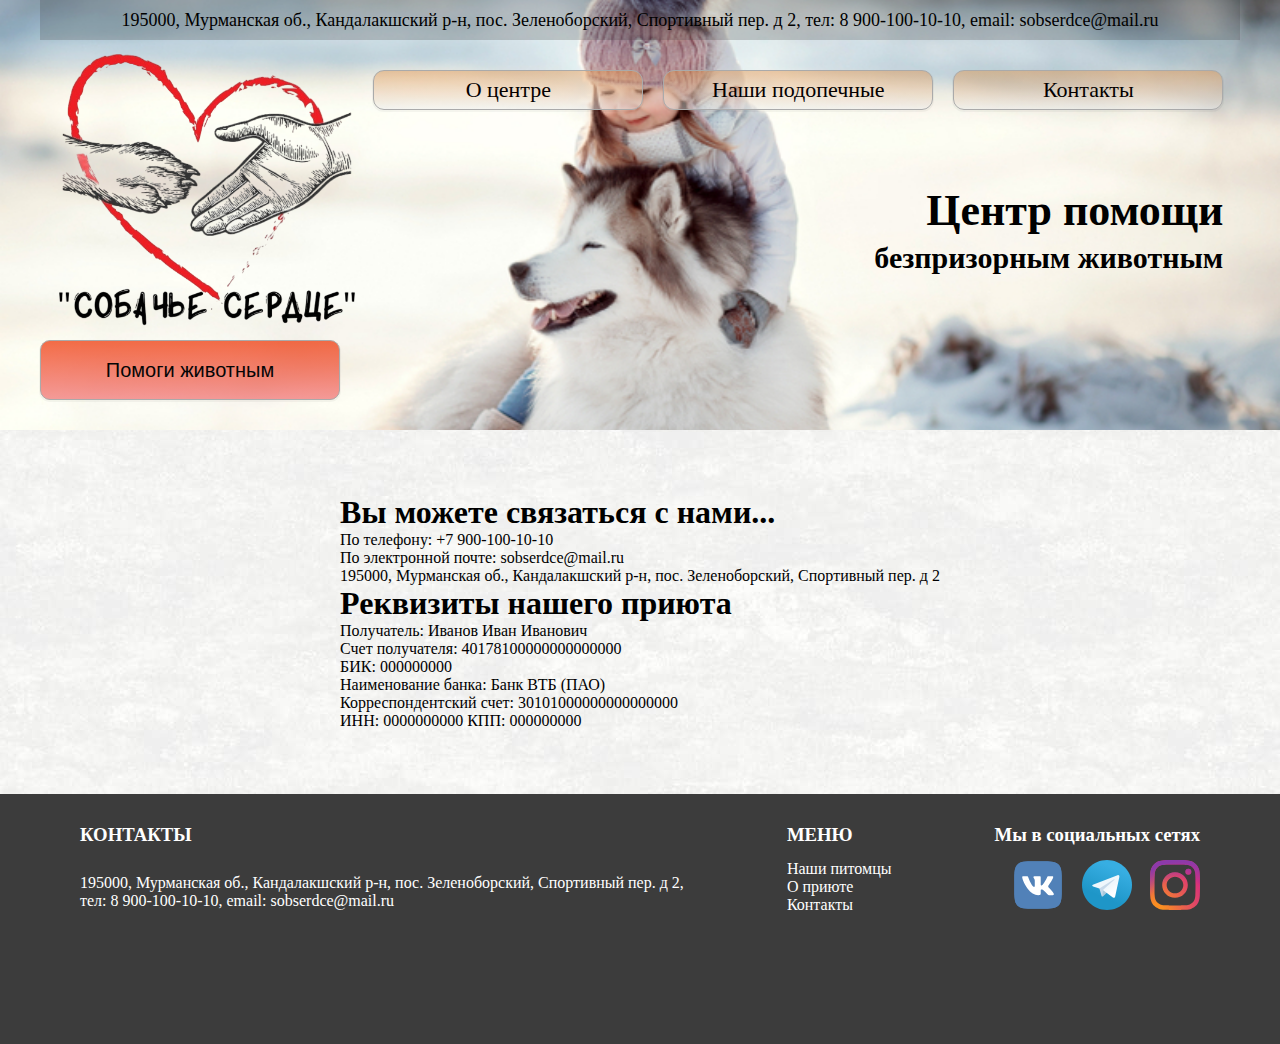
==== contacts.html @ cd63ba08 "10" ====
<!DOCTYPE html>
<html lang="en">
<head>
    <meta charset="UTF-8">
    <meta http-equiv="X-UA-Compatible" content="IE=edge">
    <meta name="viewport" content="width=device-width, initial-scale=1.0">
    <title>Главная</title>
    <link rel="preconnect" href="https://fonts.googleapis.com">
    <link rel="preconnect" href="https://fonts.gstatic.com" crossorigin>
    <link href="https://fonts.googleapis.com/css2?family=Montserrat:wght@400;500;600&display=swap" rel="stylesheet">
    <link rel="preconnect" href="https://fonts.googleapis.com">
    <link rel="preconnect" href="https://fonts.gstatic.com" crossorigin>
    <link href="https://fonts.googleapis.com/css2?family=Roboto&display=swap" rel="stylesheet">
    <link rel="stylesheet" href="style.css">
</head>
<body>
    <div class="top center">
        <div class="header">
            <div class="header__contacts">
                <p class="header-contacts-text" >195000, Мурманская об., Кандалакшский р-н, пос. Зеленоборский, Спортивный пер. д 2, тел: 8 900-100-10-10, email: sobserdce@mail.ru</p>
                
            </div>
            <div class="header__box">
                <a class="header__logo" href="index.html"><img class="header__img" src="img/pethome/logo-1-Photoroom.png-Photoroom.png" alt=""></a>
                <div class="header-menu-box">
                    <menu class="header__menu">
                        <div class="menu-link-box">
                            <a class="menu__link" href="index.html">О центре</a>
                        </div>
                        <div class="menu-link-box">
                            <a class="menu__link" href="info.html">Наши подопечные</a>
                        </div>
                        <div class="menu-link-box">
                            <a class="menu__link" href="contacts.html">Контакты</a>
                        </div>
                        <div class="menu-link-box">                   
                        </div>
                    </menu>
                     <div class="title">
                    <h1 class="title__name">Центр помощи </h1>
                     <h2>безпризорным животным</h2>
                </div>
                </div>         
            </div>
     
        </div        
        <div class="header__button-box">
            <a  class="header__button" href="contacts.html">Помоги животным</a>
        </div>
    </div>

<div class="top-contacts center">
    <div class="contacts-box">
        <div class="contacts-info">
            <h1>Вы можете связаться с нами...</h1>
            <p>По телефону: +7 900-100-10-10</p>
            <p>По электронной почте: sobserdce@mail.ru</p>
            <p>195000, Мурманская об., Кандалакшский р-н, пос. Зеленоборский, Спортивный пер. д 2</p>
            <h1>Реквизиты нашего приюта</h1>
            <div class="rekv">
                Получатель: Иванов Иван Иванович <br>
                Счет получателя: 40178100000000000000<br>
                БИК: 000000000<br>
                Наименование банка: Банк ВТБ (ПАО)<br>
                Корреспондентский счет: 30101000000000000000<br>
                ИНН: 0000000000 КПП: 000000000
            </div>

            
        </div>
       
        <!-- <div class="contacts-link"> 
            <div class="cart">
                <div class="cart__content">
                    <div class="cart__form cart-contacts">
                        <h3 class="form__heading"></h3>
                        <form class="form__box" action="#">
                            <input type="text" placeholder="Имя и Фамилия" class="form__item">
                            <input type="tel" placeholder="+ 7 904 000 80 80" class="form__item">
                            <input type="email" placeholder="user@email.com" class="form__item">
                            <input type="text" placeholder="Комментарий" class="form__item">
                            
                            <button class="cart__button cart__button_form button-contacts">Отправить</button>
                        </form>
                    </div>
                </div>
            </div> 
        </div> -->
    </div>
    
        
    
    


</div>    
<footer class="footer center">
    <div class="footer__content">
        <div class="footer__contact">
            <h3 class="footer__title">КОНТАКТЫ</h3>
            <div class="contact-text">
                <p class="footer-text">195000, Мурманская об., Кандалакшский р-н, пос. Зеленоборский, Спортивный пер. д 2, <br>
                     тел: 8 900-100-10-10, email: sobserdce@mail.ru</p>
            </div>
            

        </div>
        <div class="footer__menu">
            <h3 class="footer__title">МЕНЮ</h3>
            <a class="menu__link footer-link" href="index.html">Наши питомцы</a>
            <a class="menu__link footer-link" href="info.html">О приюте</a>
            <a class="menu__link footer-link" href="contacts.html">Контакты</a>
        </div>
        <div class="footer__social">
            <h3 class="footer__title">Мы в социальных сетях</h3>
            <div class="logo-social">
                <p></p>
                <a href=""> <img class="img-social" src="img/vk-1.svg" alt=""></a>
                <a href=""> <img class="img-social" src="img/telegram.svg" alt=""></a>
                <a href=""> <img class="img-social" src="img/instagram-2016-6.svg" alt=""></a>
            </div>
           

        </div>
    </div>
    
   </footer>
    
</body>
</html>
---- style.css ----
.top-info {
  padding-top: 50px;
}

.for {
  margin-top: 64px;
  margin-bottom: 64px;
}

.for .heading {
  margin: 64px 0 32px;
  line-height: 59px;
  height: 59px;
  border-radius: nullpx;
}

.for__content {
  display: grid;
  gap: 32px;
  grid-template-columns: repeat(12, 1fr);
}

.for__item {
  height: 415px;
  grid-column: span 6;
  display: flex;
  justify-content: center;
  align-items: center;
  transition: fill 11.4s;
}

.for__item:hover {
  transform: scale(1.03);
  transition: all 0.3s;
}

.for__item_1 {
  text-decoration: none;
  border-radius: 25px;
  font-size: 30px;
  color: rgb(255, 255, 255);
  background-position: center;
  background-image: url(img/info-content.png);
}

.for__item_2 {
  text-decoration: none;
  border-radius: 25px;
  font-size: 30px;
  color: rgb(255, 255, 255);
  background-position: center;
  background-image: url(img/info-content.png);
}

.for__item_3 {
  text-decoration: none;
  border-radius: 25px;
  font-size: 30px;
  color: rgb(255, 255, 255);
  background-position: center;
  background-image: url(img/info-content.png);
}

.for__item_4 {
  text-decoration: none;
  border-radius: 25px;
  font-size: 30px;
  color: rgb(255, 255, 255);
  background-position: center;
  background-image: url(img/info-content.png);
}

.for__item-name {
  font-size: 34px;
  line-height: 41px;
  align-items: center;
  text-align: center;
} 
* {
  margin: 0;
  padding: 0;
  box-sizing: border-box;
}

body {
  background-image: url(img/body-color.jpeg);
  background-color: rgb(255, 255, 255);
}

.center {
  padding-left: calc(50% - 600px);
  padding-right: calc(50% - 600px);
}

.top {
  width: 100%;
  height: 400px;
  background-image: url(img/pethome/top-img2.jpeg);
  background-repeat: no-repeat;
  background-position: center;
  background-size: cover;
  height: 430px;
}

.top .header {
  display: flex;
  flex-wrap: wrap;
  align-items: center;
  justify-content: space-between;
  width: 100%;
}

.top .header__contacts {
  background-color: rgba(53, 53, 53, 0.229);
  text-align: center;
  height: 40px;
  width: 100%;
  color: rgb(0, 0, 0);
  display: flex;
  flex-direction: row;
  justify-content: space-around;
  align-items: center;
}

.header-contacts-text {
  font-size: 18px;
}

.top .header__box {
  width: 100%;
  display: flex;
  justify-content: space-evenly;
  align-items: flex-start;
}

.top .header__logo {
  height: 300px;
  width: 300px;
}

.top .header__menu {
  width: 850px;
  height: 130px;
  display: grid;
  grid-template-columns: repeat(9, 1fr);
  gap: 20px;
  margin-top: 30px;
}

.menu-link-box {
  grid-column: span 3;
  display: flex;
  justify-content: center;
}

.top .header__img {
  width: 300px;
  height: 300px;
}

.top .header .menu__link {
  text-align: center;
  text-decoration: none;
  color: rgb(4, 0, 0);
  font-weight: 500;
  font-size: 22px;
  line-height: 22px;
  width: 100%;
  height: 40px;
  border: 1px solid #aaa;
  box-shadow: 0 1px 0 1px rgba(0, 0, 0, 0.04);
  border-radius: 0.5em;
  -moz-appearance: none;
  -webkit-appearance: none;
  appearance: none;
  background-color: rgba(255, 255, 255, 0.168627451);
  background-image: url("data:image/svg+xml"), linear-gradient(to bottom, rgba(220, 111, 9, 0.337254902) 0%, rgba(229, 229, 229, 0.3882352941) 100%);
  background-repeat: no-repeat, repeat;
  background-position: right 0.7em top 50%, 0 0;
  background-size: 0.65em auto, 100%;
  display: flex;
  align-items: center;
  justify-content: center;
}
.top .header .menu__link:hover {
  background: rgba(213, 213, 213, 0.361);
}

.menu__link:hover {
  background: rgb(107, 107, 107);
}

.top .header .header__button-box {
  display: flex;
  flex-direction: row;
  gap: 20px;
  width: 420px;
  padding-left: 40px;
  gap: 10px;
}

.header__button-box {
  display: flex;
  flex-direction: row;
  gap: 7px;
  padding-left: 18px;
}

.header__button {
  display: flex;
  justify-content: center;
  align-items: center;
  background-color: rgba(102, 102, 102, 0.665);
  width: 300px;
  height: 60px;
  text-align: center;
  color: rgb(5, 5, 5);
  text-decoration: none;
  border-radius: 10px;
  font-weight: 400;
  font-size: 20px;
  line-height: 22px;
  outline: none;
  border-style: inset;
  border-color: rgba(160, 160, 160, 0.642);
  font-family: sans-serif;
  border: 1px solid #aaa;
  box-shadow: 0 1px 0 1px rgba(0, 0, 0, 0.04);
  border-radius: 0.5em;
  -moz-appearance: none;
  -webkit-appearance: none;
  appearance: none;
  background-color: rgba(255, 0, 0, 0.5803921569);
  background-image: url("data:image/svg+xml"), linear-gradient(to bottom, rgba(220, 111, 9, 0.337254902) 0%, rgba(229, 229, 229, 0.3882352941) 100%);
  background-repeat: no-repeat, repeat;
  background-position: right 0.7em top 50%, 0 0;
  background-size: 0.65em auto, 100%;
}

.header__button:hover {
  background: rgba(59, 57, 57, 0.1);
}

.top .title {
  color: rgb(0, 0, 0);
  font-weight: 400;
  font-size: 20px;
  line-height: 22px;
  display: flex;
  flex-direction: column;
  gap: 25px;
  display: flex;
  align-items: flex-end;
}

.title__name {
  font-size: 44px;
}

.top-content {
  padding-top: 50px;
  width: 100%;
}

.top-content__title {
  margin-bottom: 20px;
  text-align: center;
}

.top-content .content {
  height: 255px;
  grid-column: span 6;
  display: flex;
  justify-content: flex-start;
  align-items: center;
  border: 0.5px solid rgba(2, 2, 2, 0.8);
  text-decoration: none;
  display: flex;
  justify-content: space-around;
  align-items: center;
  font-size: 24px;
  background-color: rgb(201, 201, 201);
  font-weight: 700;
  color: #444;
  background-image: url(img/pethome/Tuzik.jpeg);
}

.content::-ms-expand {
  display: none;
}

.content:hover {
  border-color: #888;
}

.content:focus {
  border-color: #aaa;
  box-shadow: 0 0 1px 3px rgba(59, 153, 252, 0.7);
  box-shadow: 0 0 0 3px -moz-mac-focusring;
  color: #222;
  outline: none;
}

.content option {
  font-weight: normal;
}

*[dir=rtl] .select-form, :root:lang(ar) .select-form, :root:lang(iw) .select-form {
  background-position: left 0.7em top 50%, 0 0;
  padding: 0.6em 0.8em 0.5em 1.4em;
}

.content:hover {
  transform: scale(1.03);
  transition: all 0.3s;
}

.top-content .content__logo {
  width: 150px;
  height: 155px;
  display: contents;
}

.top-content .content .content-img {
  width: 120px;
  height: 125px;
}

.top-content .content__item {
  width: 100%;
  text-align: center;
  height: 155px;
  display: grid;
}

.top-content .content .content-link {
  text-decoration: none;
}

.top-informations .info {
  margin-bottom: 130px;
}

.top-informations .info__title {
  display: flex;
  justify-content: space-between;
  margin-bottom: 20px;
}

.top-informations .info__content {
  display: flex;
  justify-content: space-between;
}

.top-informations .info__content .info-logo-text {
  display: flex;
}

.top-informations .info__content .info-logo {
  height: 30px;
  width: 30px;
}

.top-informations .info__content .info-body {
  width: 415px;
  align-items: center;
  display: flex;
  flex-wrap: wrap;
  background-color: white;
}

.top-informations .info__content .info-logo-img {
  height: 30px;
  width: 30px;
}

.top-informations .info__content .img-info {
  width: 508px;
  height: 250px;
}

.license-title {
  margin-bottom: 50px;
  margin-top: 40px;
  text-align: center;
}

.license-img-box {
  border: 1px solid #aaa;
  padding-top: 60px;
  margin-bottom: 60px;
}

.top-informations .license__img {
  width: 390px;
  height: 220px;
  padding-left: 40px;
  margin-bottom: 130px;
}

.license__img:hover {
  transform: scale(1.5);
  transition: all 0.3s;
}

.courses-box-main {
  display: flex;
  flex-direction: column;
  gap: 10px;
}

.courses-box {
  display: grid;
  grid-template-columns: repeat(12, 1fr);
  border: 1px solid #aaa;
  height: 600px;
  margin-left: 40px;
  margin-right: 40px;
  border: 1px solid #aaa;
}

.courses-item {
  grid-column: span 3;
  display: flex;
  justify-content: center;
  align-items: center;
  flex-direction: column;
  justify-content: space-around;
  border: 1px solid #aaa;
  font-size: 25px;
}

.courses-item-big {
  grid-column: span 4;
  display: flex;
  justify-content: center;
  align-items: center;
}

.courses-item-small {
  grid-column: span 2;
  display: flex;
  justify-content: center;
  align-items: center;
}

.courses-item-text {
  text-align: center;
}

.courses-item-button {
  width: 100%;
  height: 100%;
  background-color: rgb(249, 201, 146);
  text-decoration: none;
  text-align: center;
  color: black;
  font-weight: 400;
  font-size: 18px;
  line-height: 22px;
  outline: none;
  border-style: inset;
  border-color: rgba(160, 160, 160, 0.642);
  font-family: sans-serif;
  display: flex;
  align-items: center;
  justify-content: space-around;
}

.courses-item-button:hover {
  background: rgb(255, 218, 206);
}

.courses-item-button:active {
  background: rgb(249, 201, 146);
  color: white;
}

.header__button:active {
  background: red;
  color: white;
}

.top-informations .popular {
  padding-left: 40px;
  padding-right: 40px;
}

.top-informations .popular__info {
  display: flex;
  align-items: center;
  justify-content: space-between;
  margin-bottom: 20px;
}

.top-informations .popular .product-info {
  display: flex;
  justify-content: space-between;
  margin-bottom: 20px;
}

.top-informations .popular .product-text-info {
  display: grid;
  border-right: 0.5px solid rgba(2, 2, 2, 0.8);
}

.product-text-center {
  border-top: 0.5px solid rgba(2, 2, 2, 0.8);
  border-bottom: 0.5px solid rgba(2, 2, 2, 0.8);
}

.top-informations .popular .product-price {
  display: flex;
  gap: 40px;
  width: 400px;
}

.top-informations .popular .product-box {
  display: flex;
  justify-content: space-between;
  height: 300px;
  border: 0.5px solid rgba(2, 2, 2, 0.8);
}

.top-informations .popular .product-form-price {
  width: 400px;
  display: grid;
  grid-template-columns: repeat(8, 1fr);
}

.top-informations .popular .popular-item {
  grid-column: span 3;
  text-align: center;
}

.top-informations .popular .popular-item-price {
  grid-column: span 3;
  text-align: center;
}

.top-informations .popular .popular-button-box {
  grid-column: span 2;
}

.top-informations .popular .popular-button {
  width: 100%;
  background-color: rgb(114, 179, 219);
  border-radius: 4px;
}

.button-services {
  width: 174px;
}

.footer {
  padding-top: 30px;
  width: 100%;
  height: 250px;
  background-color: rgb(60, 60, 60);
}

.footer__title {
  color: white;
  margin-bottom: 14px;
}

.footer__content {
  display: flex;
  justify-content: space-between;
  align-items: baseline;
  padding-left: 40px;
  padding-right: 40px;
}

.footer__menu {
  display: flex;
  flex-direction: column;
  height: 94px;
}

.footer__menu .footer-link {
  color: white;
  text-decoration: none;
}

.footer__contact {
  display: flex;
  flex-direction: column;
  height: 94px;
  gap: 14px;
}

.footer .footer-text {
  color: white;
}

.logo-social {
  display: flex;
  justify-content: space-between;
}
.logo-social .img-social {
  width: 50px;
  height: 50px;
}

.box-list-main {
  background-color: rgb(201, 201, 201);
  font-weight: 700;
  color: #444;
  line-height: 1.3;
  padding: 0.6em 1.4em 0.5em 0.8em;
  width: 100%;
  max-width: 100%;
  box-sizing: border-box;
  margin: 0;
  border: 1px solid #aaa;
  box-shadow: 0 1px 0 1px rgba(0, 0, 0, 0.04);
  border-radius: 0.5em;
  -moz-appearance: none;
  -webkit-appearance: none;
  appearance: none;
  background-color: #fff;
  background-image: url("data:image/svg+xml"), linear-gradient(to bottom, #ffffff 0%, #e5e5e5 100%);
  background-repeat: no-repeat, repeat;
  background-position: right 0.7em top 50%, 0 0;
  background-size: 0.65em auto, 100%;
  display: flex;
  justify-content: space-evenly;
  align-items: center;
  border: 0.5px solid rgba(2, 2, 2, 0.8);
  width: 100%;
  background-color: white;
}

.top-galary {
  width: 100%;
  height: 200px;
}

.top-service {
  margin-bottom: 64px;
}

.service-title {
  margin-top: 64px;
}

.box-service-list {
  margin-top: 80px;
}

.list-service {
  display: flex;
  justify-content: center;
  flex-wrap: wrap;
  gap: 30px;
  margin-top: 60px;
}

.service-list-text {
  border-right: 0.5px solid rgba(2, 2, 2, 0.8);
  height: 100%;
  width: 100%;
  display: flex;
  justify-content: center;
  align-items: center;
}

.service-text {
  font-size: 22px;
  text-align: center;
  color: rgb(0, 0, 0);
}

.box-service-list {
  background-color: rgb(201, 201, 201);
  font-weight: 700;
  color: #444;
  line-height: 1.3;
  padding: 0.6em 1.4em 0.5em 0.8em;
  width: 100%;
  max-width: 100%;
  box-sizing: border-box;
  margin: 0;
  border: 1px solid #aaa;
  box-shadow: 0 1px 0 1px rgba(0, 0, 0, 0.04);
  border-radius: 0.5em;
  -moz-appearance: none;
  -webkit-appearance: none;
  appearance: none;
  background-color: #fff;
  background-image: url("data:image/svg+xml"), linear-gradient(to bottom, #ffffff 0%, #e5e5e5 100%);
  background-repeat: no-repeat, repeat;
  background-position: right 0.7em top 50%, 0 0;
  background-size: 0.65em auto, 100%;
  display: flex;
  justify-content: space-evenly;
  align-items: center;
  border: 0.5px solid rgba(2, 2, 2, 0.8);
  width: 100%;
  background-color: white;
}

.service-price-box {
  text-align: center;
}

.service-price {
  font-size: 26px;
  color: rgb(249, 143, 51);
}

.service-list-info {
  gap: 10px;
  display: flex;
  /* gap: 20px; */
  flex-direction: column;
  align-items: center;
  padding-top: 10px;
  padding-bottom: 10px;
  padding-right: 40px;
  padding-left: 40px;
}

.service-text-info {
  font-size: 19px;
}

.service-info-box {
  text-align: center;
}

.service-button {
  width: 160px;
  height: 40px;
  background-color: rgb(255, 140, 0);
  border-radius: 10px;
  font-size: 18px;
}

.top-form {
  margin-top: 64px;
  margin-bottom: 64px;
  padding-left: 200px;
  padding-right: 200px;
}

.cart__form {
  background: #F7F6F6;
  border-radius: 20px;
  grid-column: span 4;
  padding-left: 27px;
  padding-right: 32px;
  padding-top: 25px;
  padding-bottom: 25px;
}
.cart__button {
  background-color: #eb5656;
  display: block;
  width: 200px;
  height: 37px;
  border: 1px solid #000000;
  border-radius: 10px;
  transition: all 0.4s;
  border-style: inset;
  border-color: rgba(160, 160, 160, 0.642);
}
.cart__button_form {
  align-self: center;
  width: 290px;
  height: 41px;
  font-weight: 400;
  font-size: 16px;
  line-height: 20px;
  color: #ffffff;
  animation: bounce-top 0.9s 1s 1 both;
}
.cart__button:hover {
  background: #eb5656;
  color: #030303;
}
.cart .form__box {
  padding-top: 35px;
}
.cart .form__box {
  display: flex;
  flex-direction: column;
  gap: 41px;
  background-color: rgb(244, 244, 244);
}
.cart .form__total {
  font-weight: 400;
  font-size: 24px;
  line-height: 29px;
  color: #000000;
  text-align: center;
  margin-top: 23px;
  height: 29px;
  margin-bottom: -23px;
}
.cart .form__item {
  border: none;
  border-bottom: 1px solid #CACDD8;
  background: transparent;
  outline: none;
  padding-bottom: 3px;
  font-weight: 400;
  font-size: 14px;
  line-height: 17px;
  color: #000000;
}
.cart .form__item::-moz-placeholder {
  color: #000000;
  font-family: "Montserrat", sans-serif;
}
.cart .form__item::placeholder {
  color: #000000;
  font-family: "Montserrat", sans-serif;
}
.cart .form__heading {
  text-align: center;
  font-style: normal;
  font-weight: 600;
  font-size: 24px;
  line-height: 36px;
  color: #000000;
  margin-top: 42px;
}

.select-form {
  border: none;
  height: 50px;
  background: #F7F6F6;
  border-bottom: 1px solid #CACDD8;
  font-weight: 400;
  font-size: 14px;
  line-height: 17px;
  color: #000000;
  color: #000000;
  font-family: "Montserrat", sans-serif;
}

.select-form {
  display: block;
  font-size: 16px;
  font-family: sans-serif;
  font-weight: 700;
  color: #444;
  line-height: 1.3;
  padding: 0.6em 1.4em 0.5em 0.8em;
  width: 100%;
  max-width: 100%;
  box-sizing: border-box;
  margin: 0;
  border: 1px solid #aaa;
  box-shadow: 0 1px 0 1px rgba(0, 0, 0, 0.04);
  border-radius: 0.5em;
  -moz-appearance: none;
  -webkit-appearance: none;
  appearance: none;
  background-color: #fff;
  background-image: url("data:image/svg+xml;charset=US-ASCII,%3Csvg%20xmlns%3D%22http%3A%2F%2Fwww.w3.org%2F2000%2Fsvg%22%20width%3D%22292.4%22%20height%3D%22292.4%22%3E%3Cpath%20fill%3D%22%23007CB2%22%20d%3D%22M287%2069.4a17.6%2017.6%200%200%200-13-5.4H18.4c-5%200-9.3%201.8-12.9%205.4A17.6%2017.6%200%200%200%200%2082.2c0%205%201.8%209.3%205.4%2012.9l128%20127.9c3.6%203.6%207.8%205.4%2012.8%205.4s9.2-1.8%2012.8-5.4L287%2095c3.5-3.5%205.4-7.8%205.4-12.8%200-5-1.9-9.2-5.5-12.8z%22%2F%3E%3C%2Fsvg%3E"), linear-gradient(to bottom, #ffffff 0%, #e5e5e5 100%);
  background-repeat: no-repeat, repeat;
  background-position: right 0.7em top 50%, 0 0;
  background-size: 0.65em auto, 100%;
}

.select-form::-ms-expand {
  display: none;
}

.select-form:hover {
  border-color: #888;
}

.select-form:focus {
  border-color: #aaa;
  box-shadow: 0 0 1px 3px rgba(59, 153, 252, 0.7);
  box-shadow: 0 0 0 3px -moz-mac-focusring;
  color: #222;
  outline: none;
}

.select-form option {
  font-weight: normal;
}

*[dir=rtl] .select-form, :root:lang(ar) .select-form, :root:lang(iw) .select-form {
  background-position: left 0.7em top 50%, 0 0;
  padding: 0.6em 0.8em 0.5em 1.4em;
}

.top-contacts {
  margin-top: 64px;
  margin-bottom: 64px;
}

.contacts-box {
  display: flex;
  flex-direction: column;
  align-items: center;
}

.contacts-link {
  display: flex;
  flex-direction: column;
}

.cart-contacts {
  background: white;
  padding: 0;
}

.contacts-link {
  width: 433px;
}

.button-contacts {
  width: 433px;
  border: none;
  height: 50px;
  background: #d7d1d1;
  border-bottom: 1px solid #000000;
  font-weight: 400;
  font-size: 14px;
  line-height: 17px;
  color: #000000;
  color: #000000;
  font-family: "Montserrat", sans-serif;
}/*# sourceMappingURL=style.css.map */
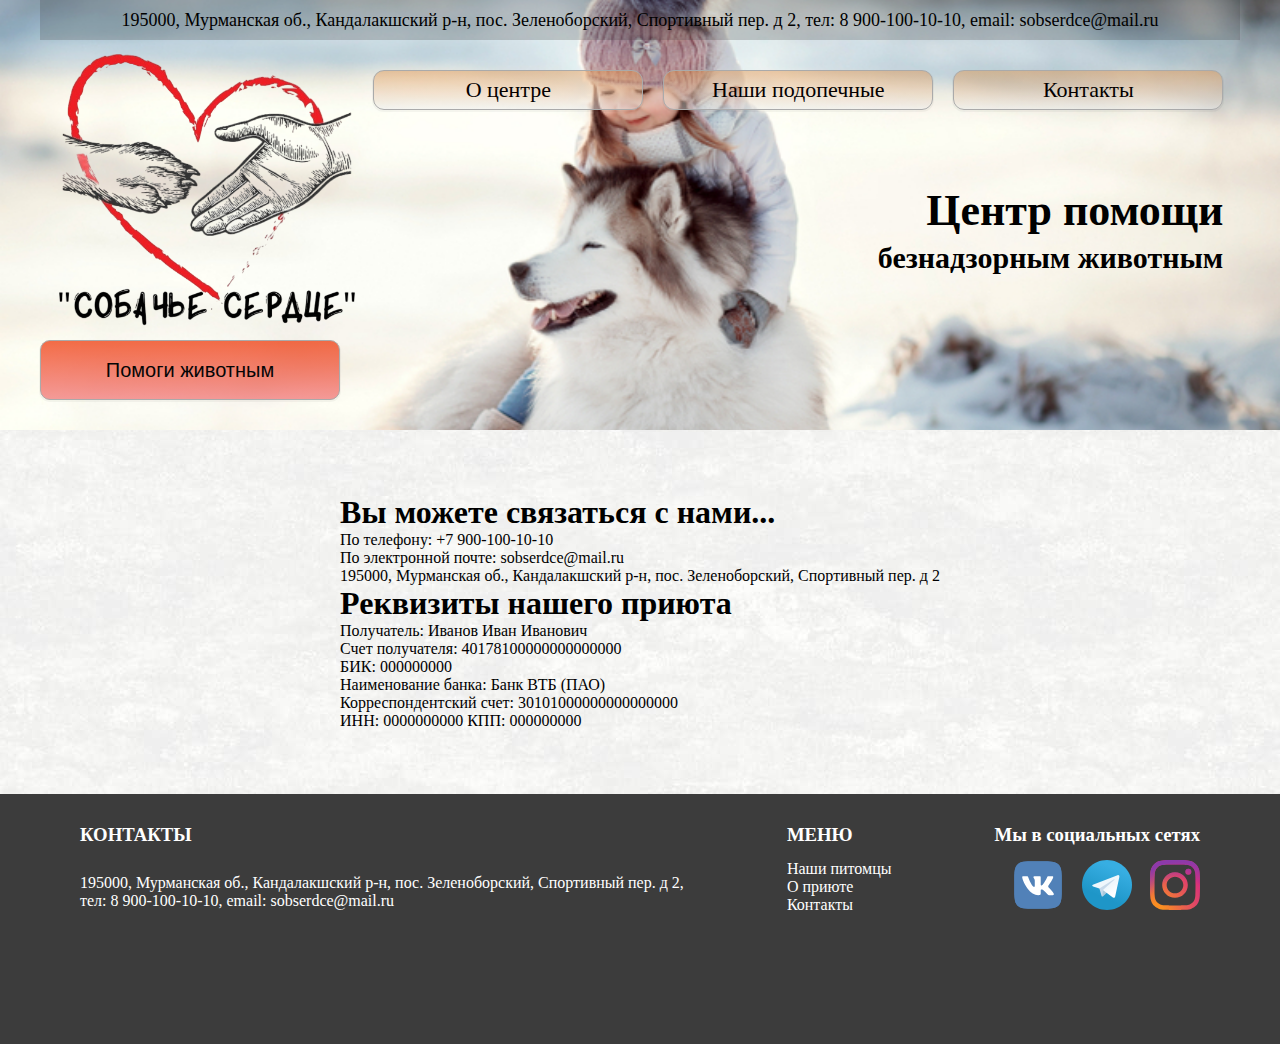
==== commit 614c0287: "12" ====
--- a/contacts.html
+++ b/contacts.html
@@ -38,7 +38,7 @@
                     </menu>
                      <div class="title">
                     <h1 class="title__name">Центр помощи </h1>
-                     <h2>безпризорным животным</h2>
+                     <h2>безнадзорным животным</h2>
                 </div>
                 </div>         
             </div>
--- a/style.css
+++ b/style.css
@@ -18,6 +18,18 @@
   display: grid;
   gap: 32px;
   grid-template-columns: repeat(12, 1fr);
+}
+
+.dog-img {
+  width: 228px;
+  height: 480px;
+  padding-left: 40px;
+  margin-bottom: 130px;
+}
+
+.dog-img:hover {
+  transform: scale(1.5);
+  transition: all 0.3s;
 }
 
 .for__item {
@@ -285,6 +297,11 @@
   background-image: url(img/pethome/Tuzik.jpeg);
 }
 
+.center-info {
+  text-align: justify;
+  text-indent: 50px;
+}
+
 .content::-ms-expand {
   display: none;
 }
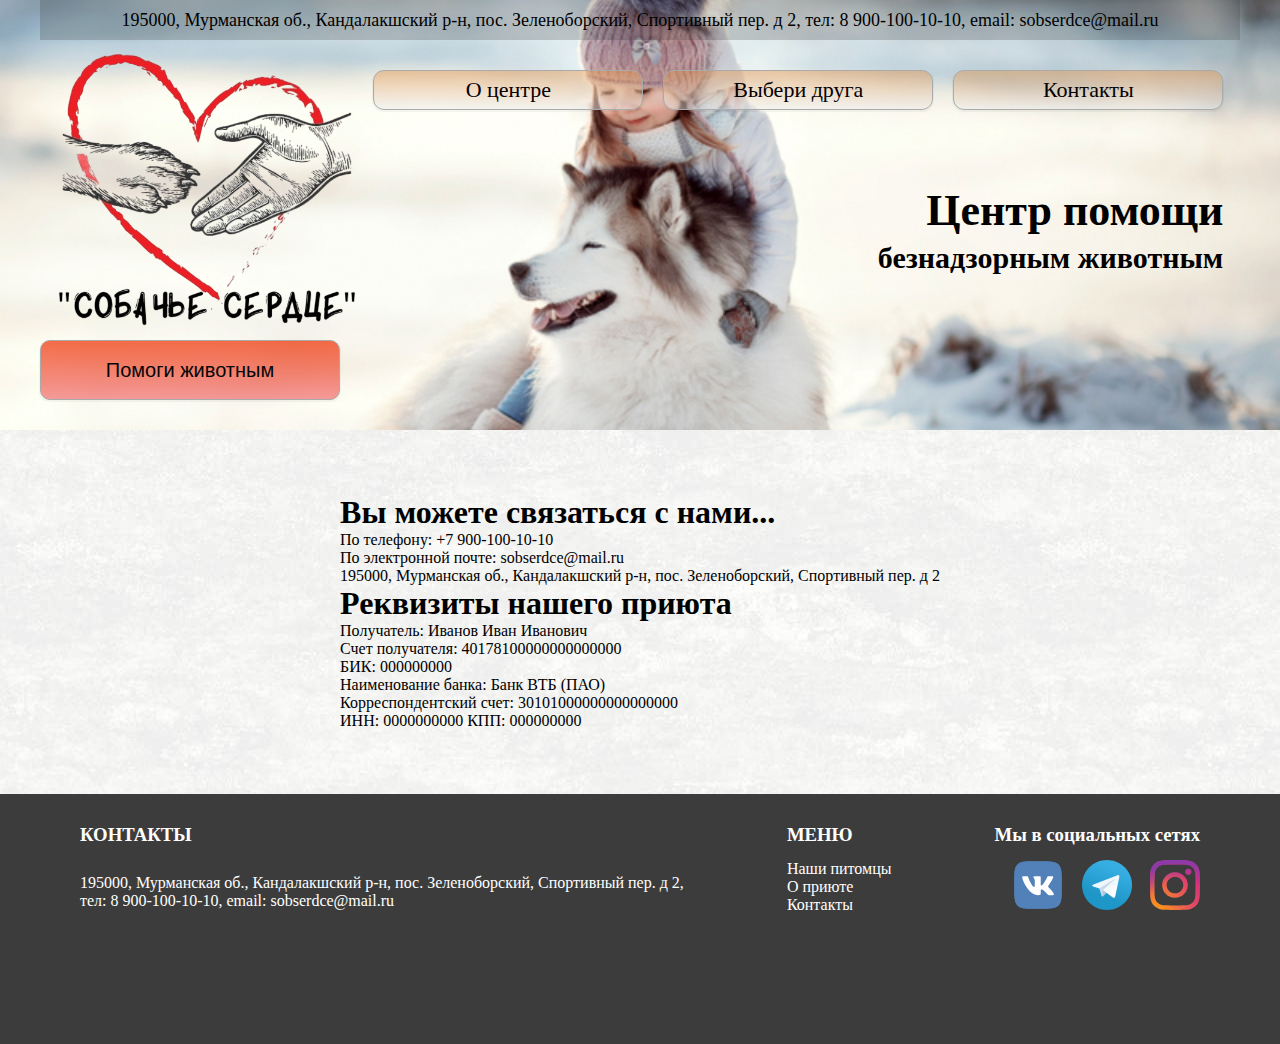
==== commit 6314e3d4: "13" ====
--- a/contacts.html
+++ b/contacts.html
@@ -28,7 +28,7 @@
                             <a class="menu__link" href="index.html">О центре</a>
                         </div>
                         <div class="menu-link-box">
-                            <a class="menu__link" href="info.html">Наши подопечные</a>
+                            <a class="menu__link" href="info.html">Выбери друга</a>
                         </div>
                         <div class="menu-link-box">
                             <a class="menu__link" href="contacts.html">Контакты</a>
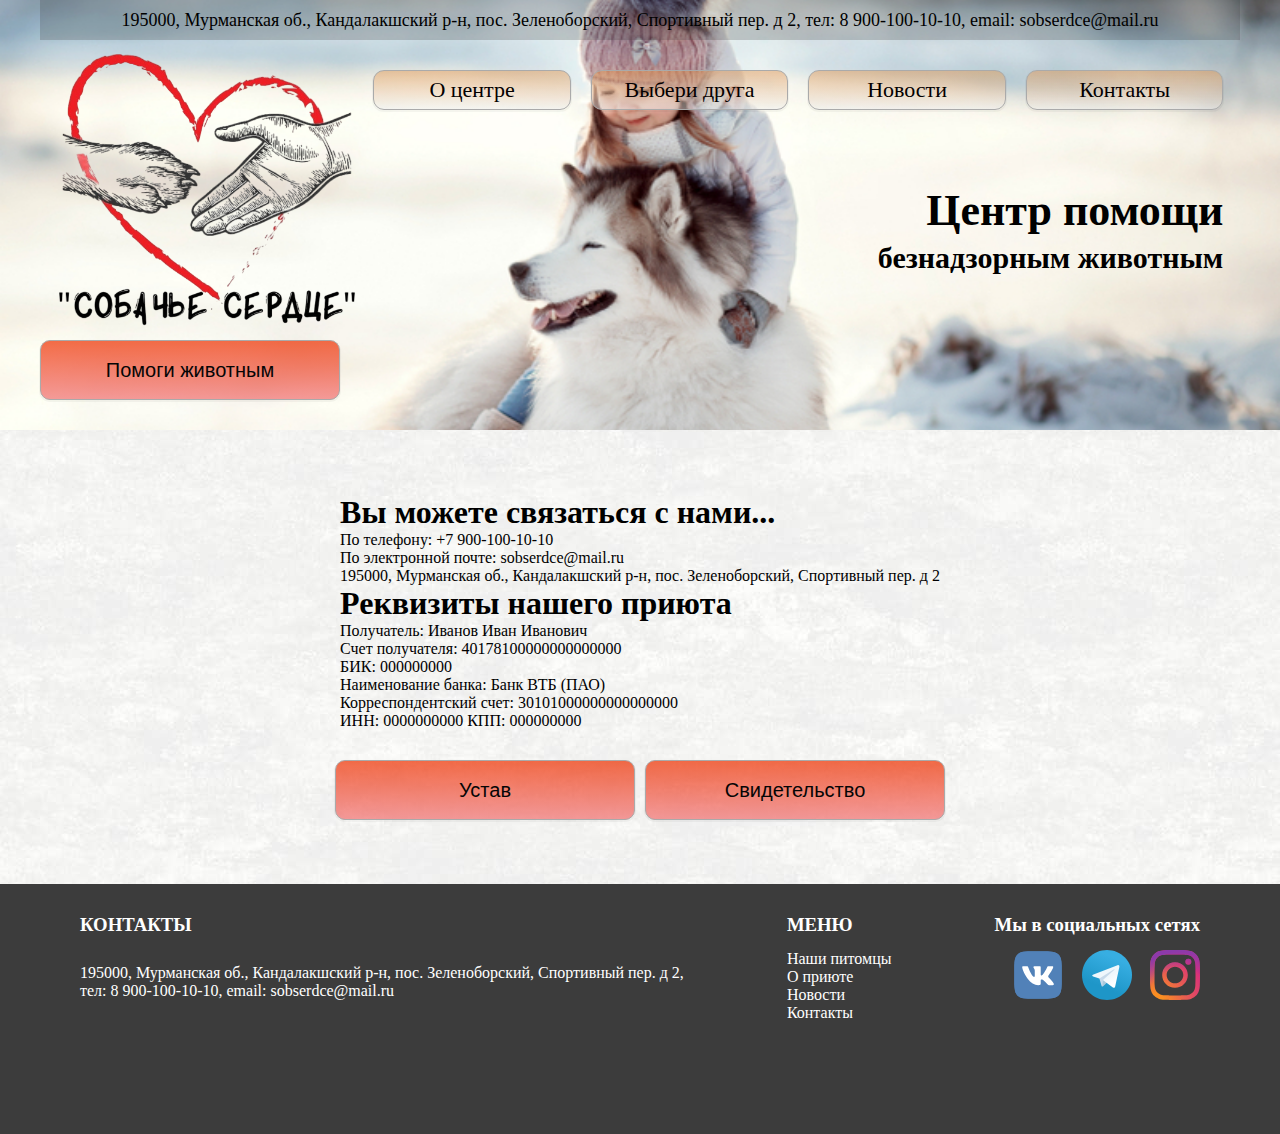
==== commit c567524d: "1 от 5.03" ====
--- a/contacts.html
+++ b/contacts.html
@@ -29,6 +29,9 @@
                         </div>
                         <div class="menu-link-box">
                             <a class="menu__link" href="info.html">Выбери друга</a>
+                        </div>
+                        <div class="menu-link-box">
+                            <a class="menu__link" href="news.html">Новости</a>
                         </div>
                         <div class="menu-link-box">
                             <a class="menu__link" href="contacts.html">Контакты</a>
@@ -68,24 +71,12 @@
 
             
         </div>
-       
-        <!-- <div class="contacts-link"> 
-            <div class="cart">
-                <div class="cart__content">
-                    <div class="cart__form cart-contacts">
-                        <h3 class="form__heading"></h3>
-                        <form class="form__box" action="#">
-                            <input type="text" placeholder="Имя и Фамилия" class="form__item">
-                            <input type="tel" placeholder="+ 7 904 000 80 80" class="form__item">
-                            <input type="email" placeholder="user@email.com" class="form__item">
-                            <input type="text" placeholder="Комментарий" class="form__item">
-                            
-                            <button class="cart__button cart__button_form button-contacts">Отправить</button>
-                        </form>
-                    </div>
-                </div>
-            </div> 
-        </div> -->
+
+        <div class="doc-button-box">
+                <a  class="header__button" href="https://drive.google.com/uc?export=download&id=1eFOo_J1lQfWHAdw4fCra69F32gdK3Omg">Устав</a>
+                <a  class="header__button" href="https://drive.google.com/uc?export=download&id=1EnLlkD5CCyhQKcVMITv_kmOIkXBnzZcl">Свидетельство</a>
+        </div>
+        
     </div>
     
         
@@ -109,6 +100,7 @@
             <h3 class="footer__title">МЕНЮ</h3>
             <a class="menu__link footer-link" href="index.html">Наши питомцы</a>
             <a class="menu__link footer-link" href="info.html">О приюте</a>
+            <a class="menu__link footer-link" href="news.html">Новости</a>
             <a class="menu__link footer-link" href="contacts.html">Контакты</a>
         </div>
         <div class="footer__social">
--- a/style.css
+++ b/style.css
@@ -25,6 +25,8 @@
   height: 480px;
   padding-left: 40px;
   margin-bottom: 130px;
+  text-align: center;
+  color: aqua;
 }
 
 .dog-img:hover {
@@ -154,13 +156,13 @@
   width: 850px;
   height: 130px;
   display: grid;
-  grid-template-columns: repeat(9, 1fr);
+  grid-template-columns: repeat(8, 1fr);
   gap: 20px;
   margin-top: 30px;
 }
 
 .menu-link-box {
-  grid-column: span 3;
+  grid-column: span 2;
   display: flex;
   justify-content: center;
 }
@@ -944,4 +946,11 @@
   color: #000000;
   color: #000000;
   font-family: "Montserrat", sans-serif;
+}
+
+.doc-button-box {
+  margin-top: 30px;
+  display: flex;
+  flex-direction: row;
+  gap: 10px;
 }/*# sourceMappingURL=style.css.map */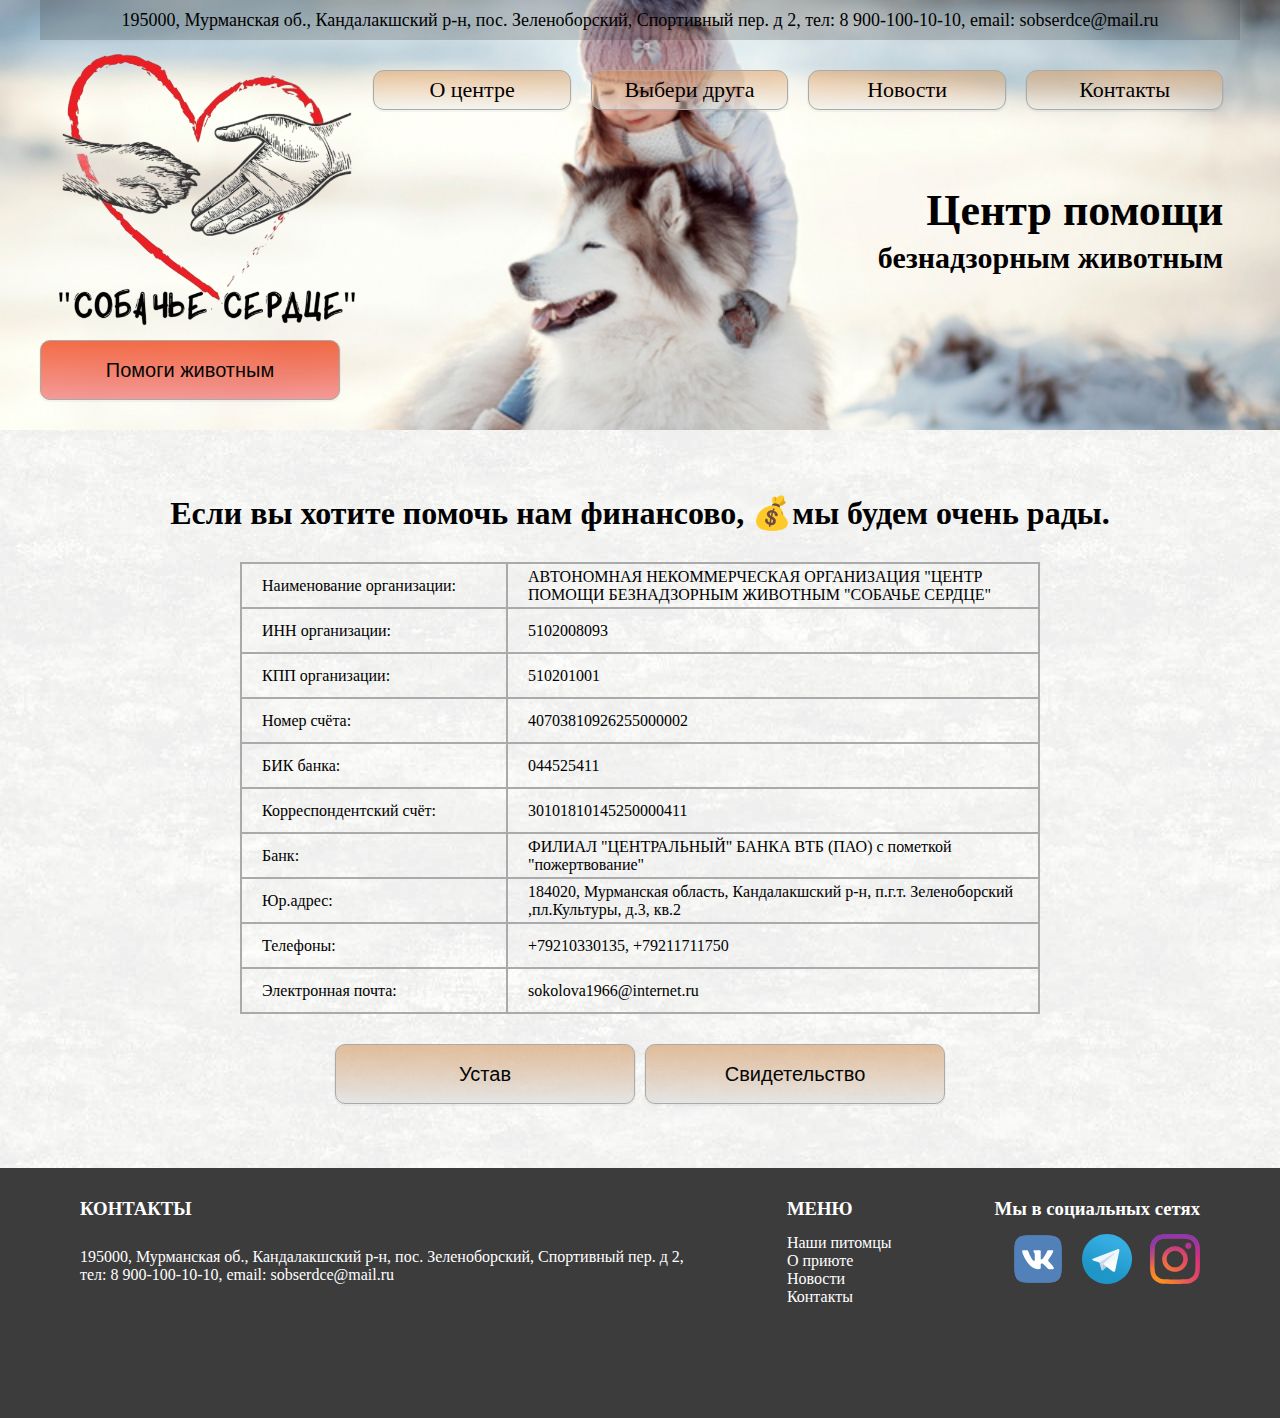
==== commit 1a132a42: "2 от 5.03" ====
--- a/contacts.html
+++ b/contacts.html
@@ -55,26 +55,79 @@
 <div class="top-contacts center">
     <div class="contacts-box">
         <div class="contacts-info">
-            <h1>Вы можете связаться с нами...</h1>
-            <p>По телефону: +7 900-100-10-10</p>
-            <p>По электронной почте: sobserdce@mail.ru</p>
-            <p>195000, Мурманская об., Кандалакшский р-н, пос. Зеленоборский, Спортивный пер. д 2</p>
-            <h1>Реквизиты нашего приюта</h1>
+            
+           
             <div class="rekv">
-                Получатель: Иванов Иван Иванович <br>
-                Счет получателя: 40178100000000000000<br>
-                БИК: 000000000<br>
-                Наименование банка: Банк ВТБ (ПАО)<br>
-                Корреспондентский счет: 30101000000000000000<br>
-                ИНН: 0000000000 КПП: 000000000
-            </div>
-
-            
+                <h1 class="contact-title">Если вы хотите помочь нам финансово, 💰мы будем очень рады. </h1>
+                <div class="rec">
+                    <p class="rec-item">
+                        Наименование организации:
+                    </p>
+                    <p class="rec-item rec-item-big">
+                        АВТОНОМНАЯ НЕКОММЕРЧЕСКАЯ ОРГАНИЗАЦИЯ "ЦЕНТР ПОМОЩИ БЕЗНАДЗОРНЫМ ЖИВОТНЫМ "СОБАЧЬЕ СЕРДЦЕ"
+                    </p>
+                    <p class="rec-item">
+                        ИНН организации:
+                    </p>
+                    <p class="rec-item rec-item-big">
+                        5102008093
+                    </p>
+                    <p class="rec-item">
+                        КПП организации:
+                    </p>
+                    <p class="rec-item rec-item-big">
+                        510201001
+                    </p>
+                    <p class="rec-item">
+                        Номер счёта:
+                    </p>
+                    <p class="rec-item rec-item-big">
+                        40703810926255000002
+                    </p>
+                    <p class="rec-item">
+                        БИК банка:
+                    </p>
+                    <p class="rec-item rec-item-big">
+                        044525411
+                    </p>
+                    <p class="rec-item">
+                        Корреспондентский счёт:
+                    </p>
+                    <p class="rec-item rec-item-big">
+                        30101810145250000411
+                    </p>
+                    <p class="rec-item">
+                        Банк:
+                    </p>
+                    <p class="rec-item rec-item-big">
+                        ФИЛИАЛ "ЦЕНТРАЛЬНЫЙ" БАНКА ВТБ (ПАО) с пометкой "пожертвование"
+                    </p>
+                    <p class="rec-item">
+                        Юр.адрес:
+                    </p>
+                    <p class="rec-item rec-item-big">
+                        184020, Мурманская область, Кандалакшский р-н,  п.г.т. Зеленоборский ,пл.Культуры, д.3, кв.2
+                    </p>
+                    <p class="rec-item">
+                        Телефоны:
+                    </p>
+                    <p class="rec-item rec-item-big">
+                        +79210330135, +79211711750 
+                    </p>
+                    <p class="rec-item">
+                        Электронная почта:
+                    </p>
+                    <p class="rec-item rec-item-big">
+                        sokolova1966@internet.ru
+                    </p>
+                </div>
+                
+            </div>  
         </div>
 
         <div class="doc-button-box">
-                <a  class="header__button" href="https://drive.google.com/uc?export=download&id=1eFOo_J1lQfWHAdw4fCra69F32gdK3Omg">Устав</a>
-                <a  class="header__button" href="https://drive.google.com/uc?export=download&id=1EnLlkD5CCyhQKcVMITv_kmOIkXBnzZcl">Свидетельство</a>
+                <a  class="doc__button" href="https://drive.google.com/uc?export=download&id=1eFOo_J1lQfWHAdw4fCra69F32gdK3Omg">Устав</a>
+                <a  class="doc__button" href="https://drive.google.com/uc?export=download&id=1EnLlkD5CCyhQKcVMITv_kmOIkXBnzZcl">Свидетельство</a>
         </div>
         
     </div>
--- a/style.css
+++ b/style.css
@@ -953,4 +953,70 @@
   display: flex;
   flex-direction: row;
   gap: 10px;
+}
+
+.doc__button {
+  display: flex;
+  justify-content: center;
+  align-items: center;
+  background-color: rgba(102, 102, 102, 0.665);
+  width: 300px;
+  height: 60px;
+  text-align: center;
+  color: rgb(5, 5, 5);
+  text-decoration: none;
+  border-radius: 10px;
+  font-weight: 400;
+  font-size: 20px;
+  line-height: 22px;
+  outline: none;
+  border-style: inset;
+  border-color: rgba(160, 160, 160, 0.642);
+  font-family: sans-serif;
+  border: 1px solid #aaa;
+  box-shadow: 0 1px 0 1px rgba(0, 0, 0, 0.04);
+  border-radius: 0.5em;
+  -moz-appearance: none;
+  -webkit-appearance: none;
+  appearance: none;
+  background-color: rgba(217, 217, 217, 0.5803921569);
+  background-image: url("data:image/svg+xml"), linear-gradient(to bottom, rgba(220, 111, 9, 0.337254902) 0%, rgba(229, 229, 229, 0.3882352941) 100%);
+  background-repeat: no-repeat, repeat;
+  background-position: right 0.7em top 50%, 0 0;
+  background-size: 0.65em auto, 100%;
+}
+
+.doc__button:hover {
+  background: rgba(59, 57, 57, 0.1);
+}
+
+.contact-title {
+  margin-bottom: 30px;
+}
+
+.rekv {
+  display: flex;
+  flex-direction: column;
+  align-items: center;
+}
+
+.rec {
+  display: grid;
+  grid-template-columns: repeat(12, 1fr);
+  width: 800px;
+  border: 1px solid #aaa;
+}
+
+.rec-item {
+  grid-column: span 4;
+  height: 45px;
+  border: 1px solid #aaa;
+  display: flex;
+  align-items: center;
+  justify-content: flex-start;
+  padding-left: 20px;
+}
+
+.rec-item-big {
+  grid-column: span 8;
 }/*# sourceMappingURL=style.css.map */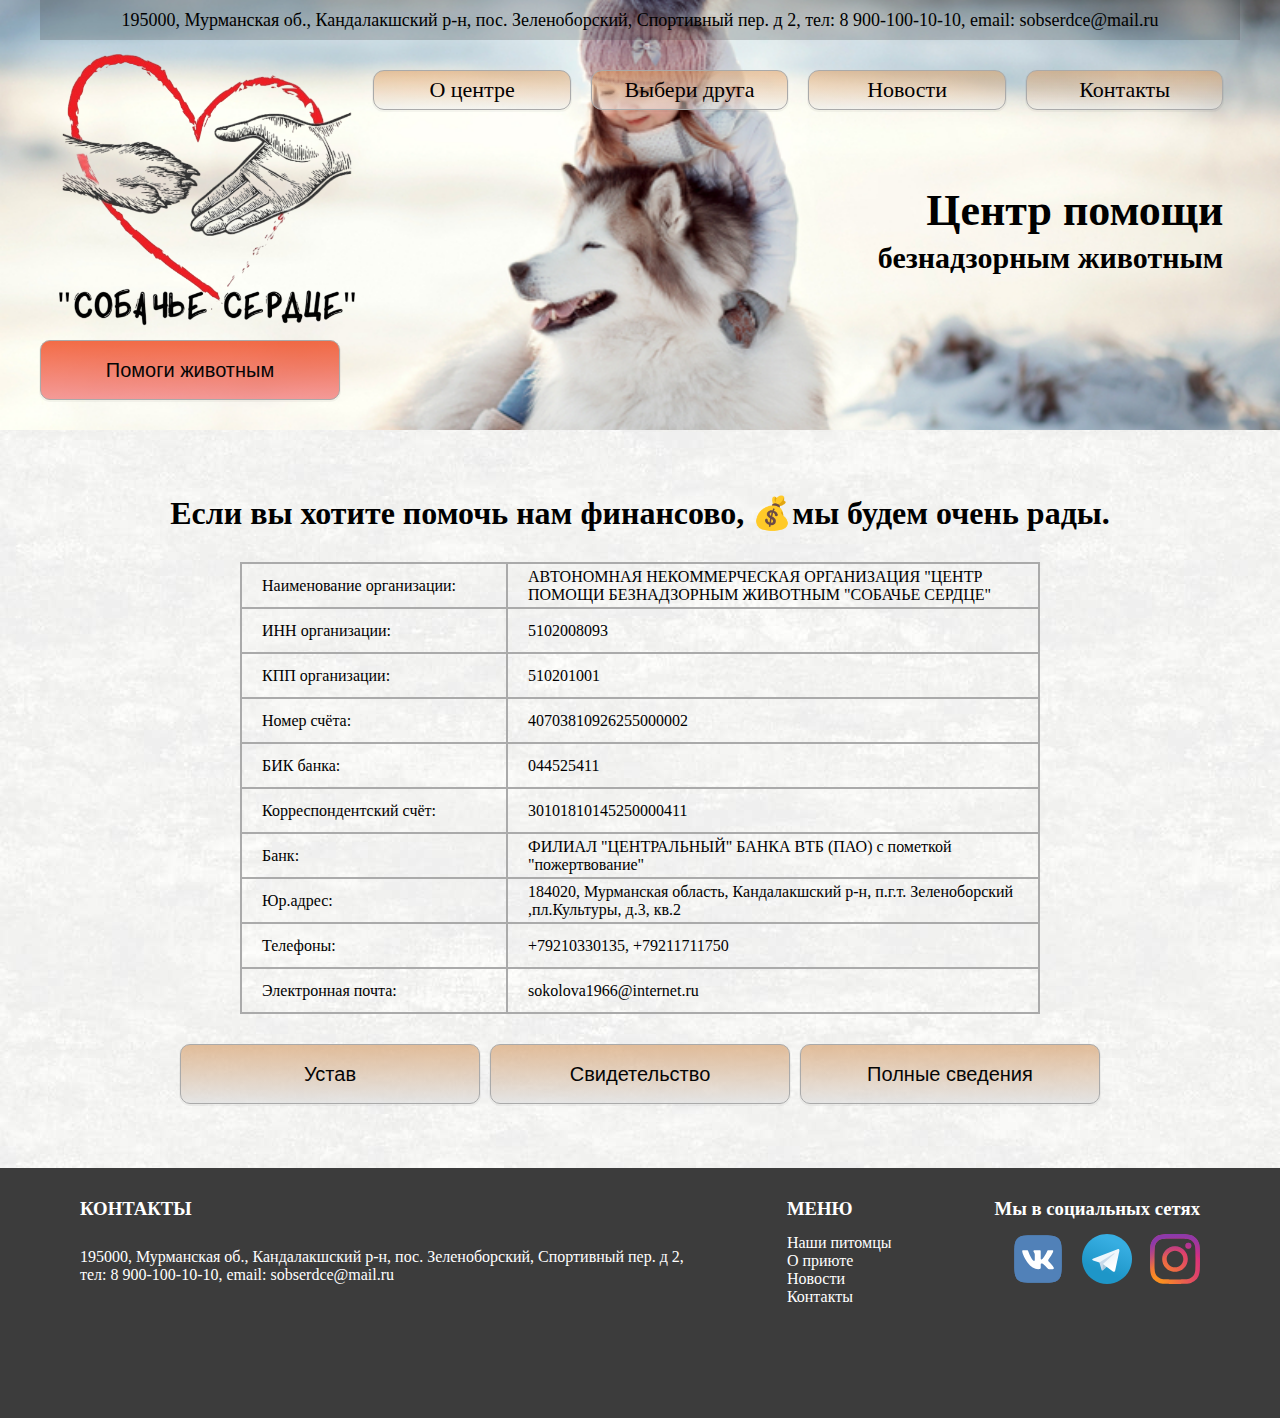
==== commit 8a391700: "3 от 5.03" ====
--- a/contacts.html
+++ b/contacts.html
@@ -128,6 +128,7 @@
         <div class="doc-button-box">
                 <a  class="doc__button" href="https://drive.google.com/uc?export=download&id=1eFOo_J1lQfWHAdw4fCra69F32gdK3Omg">Устав</a>
                 <a  class="doc__button" href="https://drive.google.com/uc?export=download&id=1EnLlkD5CCyhQKcVMITv_kmOIkXBnzZcl">Свидетельство</a>
+                <a  class="doc__button" href="https://drive.google.com/uc?export=download&id=1mta12cWNmKJQgIYI3OX1Xk_SDw2w3m9J">Полные сведения</a>
         </div>
         
     </div>
--- a/style.css
+++ b/style.css
@@ -21,12 +21,12 @@
 }
 
 .dog-img {
-  width: 228px;
-  height: 480px;
-  padding-left: 40px;
-  margin-bottom: 130px;
-  text-align: center;
-  color: aqua;
+  width: 550 px;
+  height: 400px;
+}
+
+.dog-img-vert {
+  height: 456px;
 }
 
 .dog-img:hover {
@@ -412,7 +412,7 @@
 
 .top-informations .license__img {
   width: 390px;
-  height: 220px;
+  height: 250px;
   padding-left: 40px;
   margin-bottom: 130px;
 }
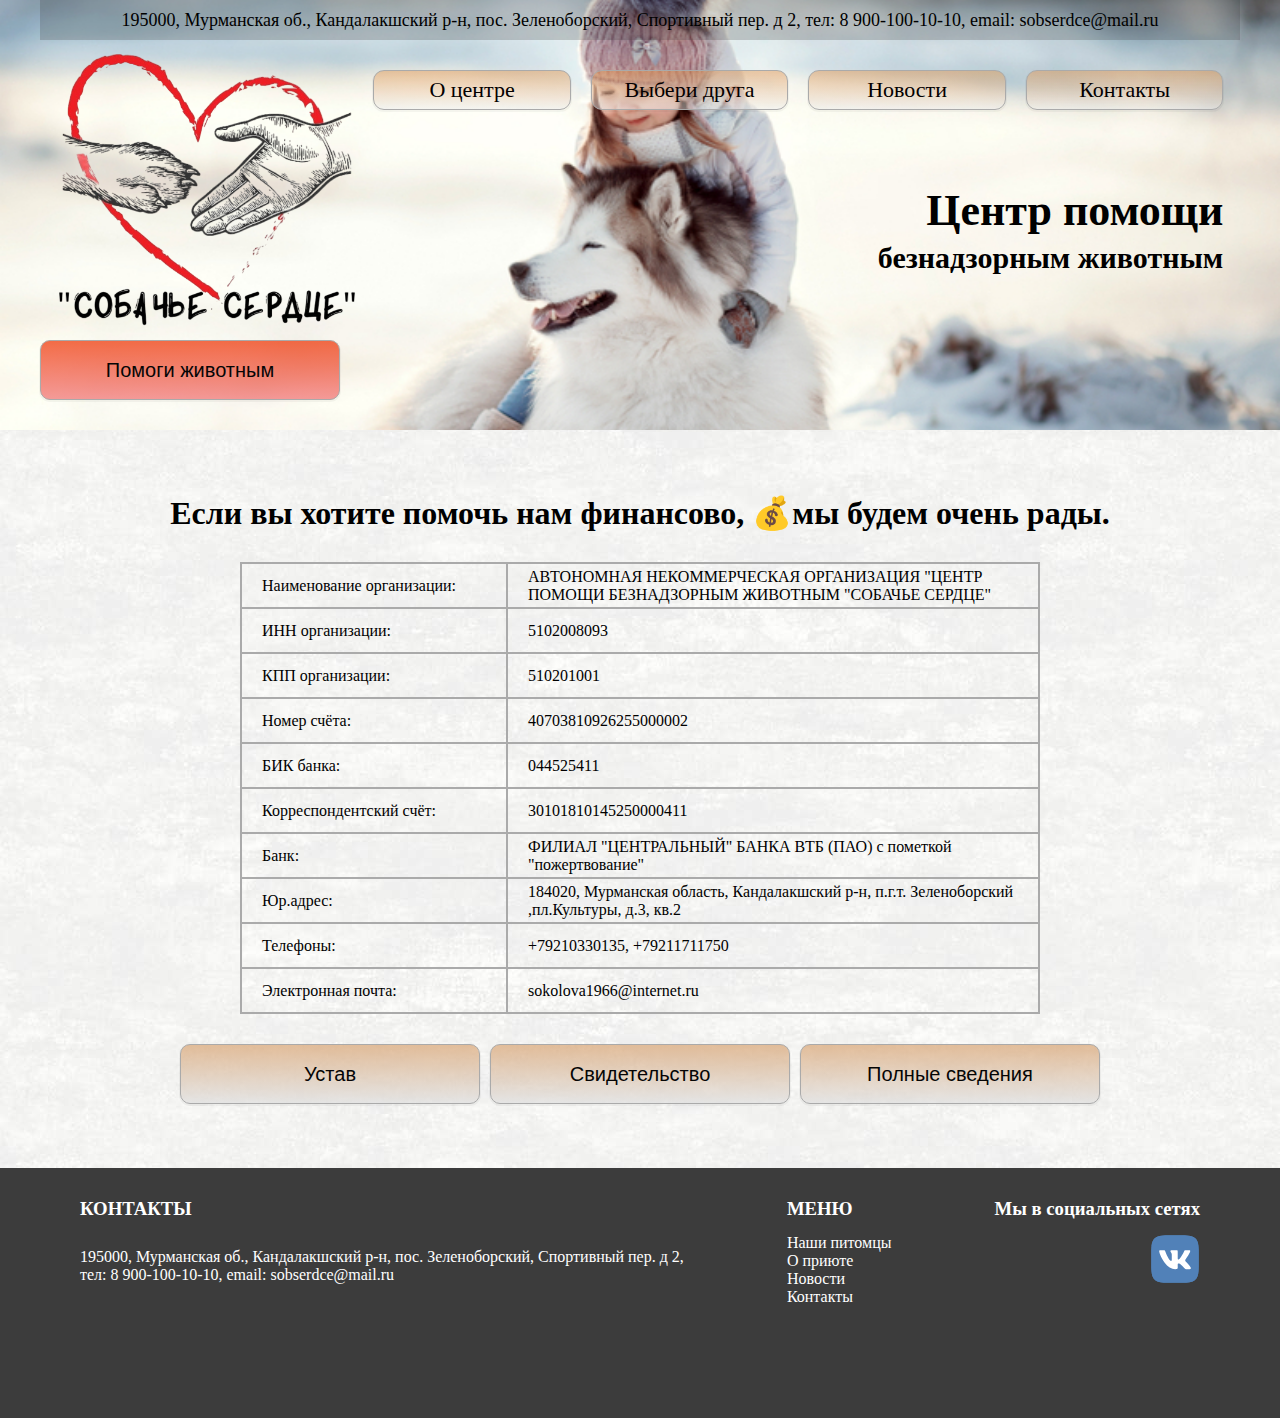
==== commit 3fbbb557: "4 от 5.03" ====
--- a/contacts.html
+++ b/contacts.html
@@ -161,9 +161,9 @@
             <h3 class="footer__title">Мы в социальных сетях</h3>
             <div class="logo-social">
                 <p></p>
-                <a href=""> <img class="img-social" src="img/vk-1.svg" alt=""></a>
-                <a href=""> <img class="img-social" src="img/telegram.svg" alt=""></a>
-                <a href=""> <img class="img-social" src="img/instagram-2016-6.svg" alt=""></a>
+                <a href="https://vk.com/sobache_serdce_zd"> <img class="img-social" src="img/vk-1.svg" alt=""></a>
+                <!-- <a href=""> <img class="img-social" src="img/telegram.svg" alt=""></a>
+                <a href=""> <img class="img-social" src="img/instagram-2016-6.svg" alt=""></a> -->
             </div>
            
 
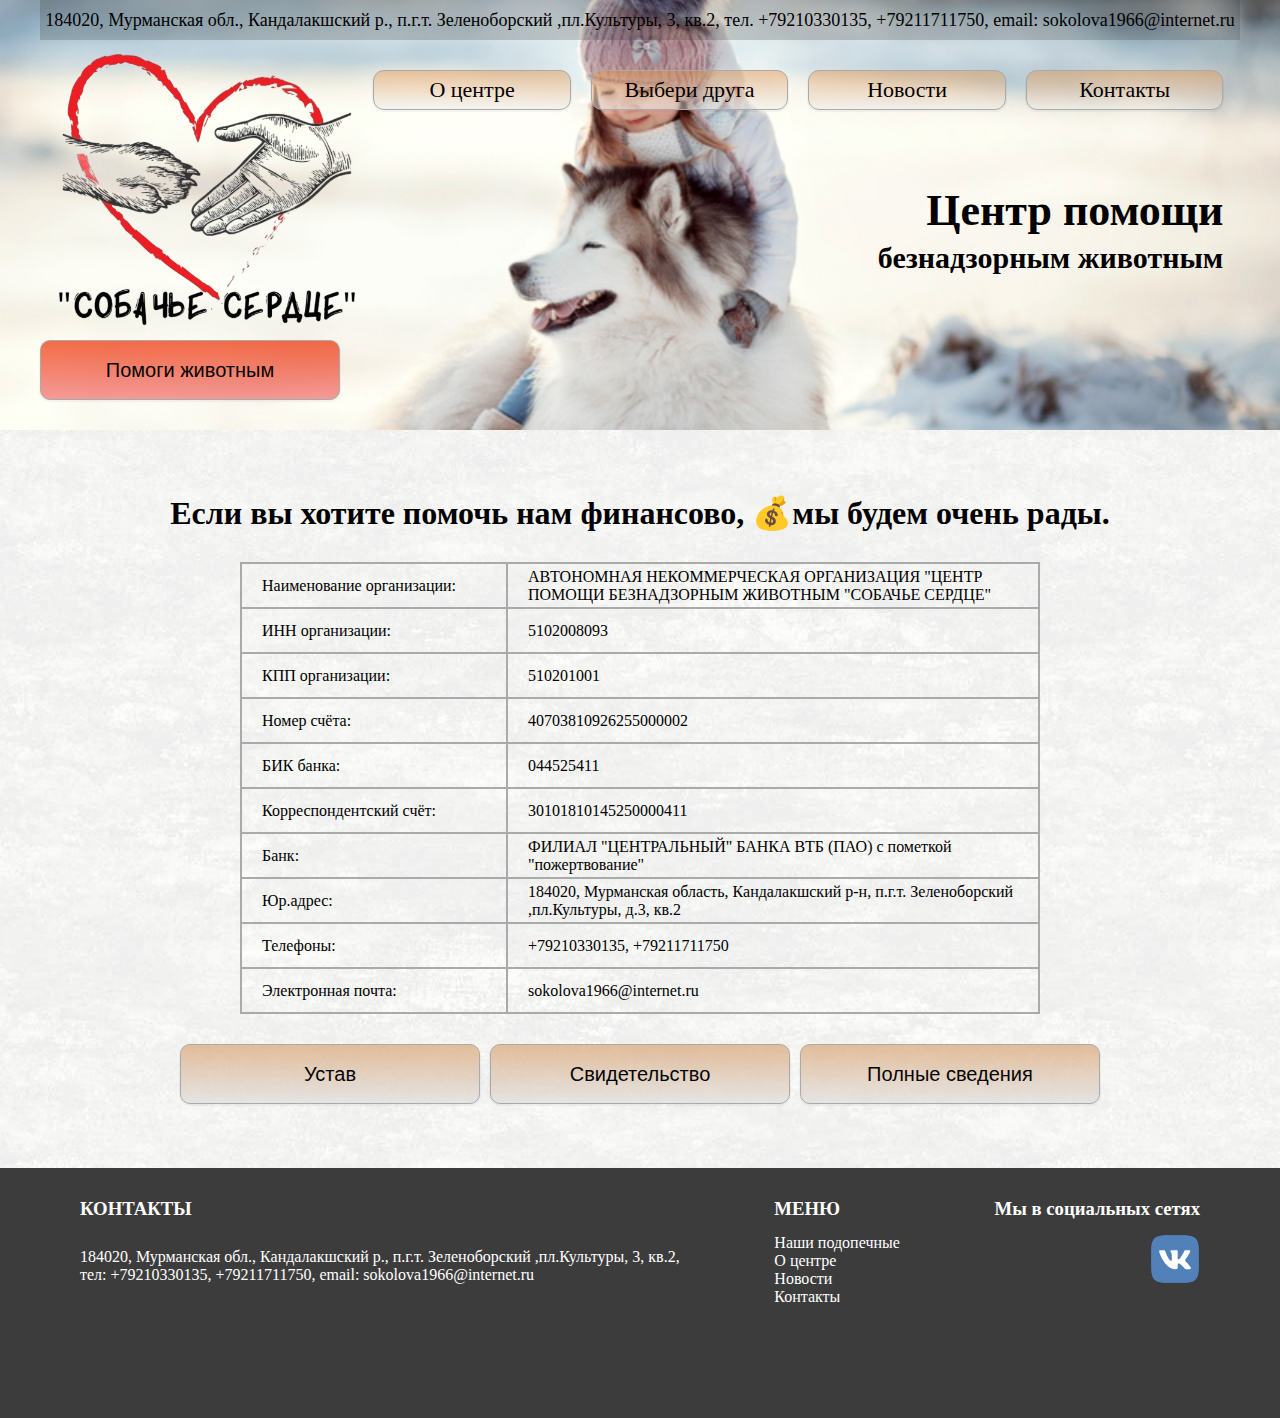
==== commit fe101e3b: "7 от 5.03" ====
--- a/contacts.html
+++ b/contacts.html
@@ -17,7 +17,7 @@
     <div class="top center">
         <div class="header">
             <div class="header__contacts">
-                <p class="header-contacts-text" >195000, Мурманская об., Кандалакшский р-н, пос. Зеленоборский, Спортивный пер. д 2, тел: 8 900-100-10-10, email: sobserdce@mail.ru</p>
+                <p class="header-contacts-text" >184020, Мурманская обл., Кандалакшский р., п.г.т. Зеленоборский ,пл.Культуры, 3, кв.2, тел. +79210330135, +79211711750, email: sokolova1966@internet.ru</p>
                 
             </div>
             <div class="header__box">
@@ -144,16 +144,16 @@
         <div class="footer__contact">
             <h3 class="footer__title">КОНТАКТЫ</h3>
             <div class="contact-text">
-                <p class="footer-text">195000, Мурманская об., Кандалакшский р-н, пос. Зеленоборский, Спортивный пер. д 2, <br>
-                     тел: 8 900-100-10-10, email: sobserdce@mail.ru</p>
+                <p class="footer-text">184020, Мурманская обл., Кандалакшский р., п.г.т. Зеленоборский ,пл.Культуры, 3, кв.2, <br>
+                     тел: +79210330135, +79211711750, email: sokolova1966@internet.ru</p>
             </div>
             
 
         </div>
         <div class="footer__menu">
             <h3 class="footer__title">МЕНЮ</h3>
-            <a class="menu__link footer-link" href="index.html">Наши питомцы</a>
-            <a class="menu__link footer-link" href="info.html">О приюте</a>
+            <a class="menu__link footer-link" href="index.html">Наши подопечные</a>
+            <a class="menu__link footer-link" href="info.html">О центре</a>
             <a class="menu__link footer-link" href="news.html">Новости</a>
             <a class="menu__link footer-link" href="contacts.html">Контакты</a>
         </div>
--- a/style.css
+++ b/style.css
@@ -649,6 +649,17 @@
   border: 0.5px solid rgba(2, 2, 2, 0.8);
   width: 100%;
   background-color: white;
+}
+
+.video {
+  display: flex;
+  justify-content: center;
+}
+
+.video-title {
+  display: flex;
+  justify-content: center;
+  margin-bottom: 40px;
 }
 
 .top-galary {
